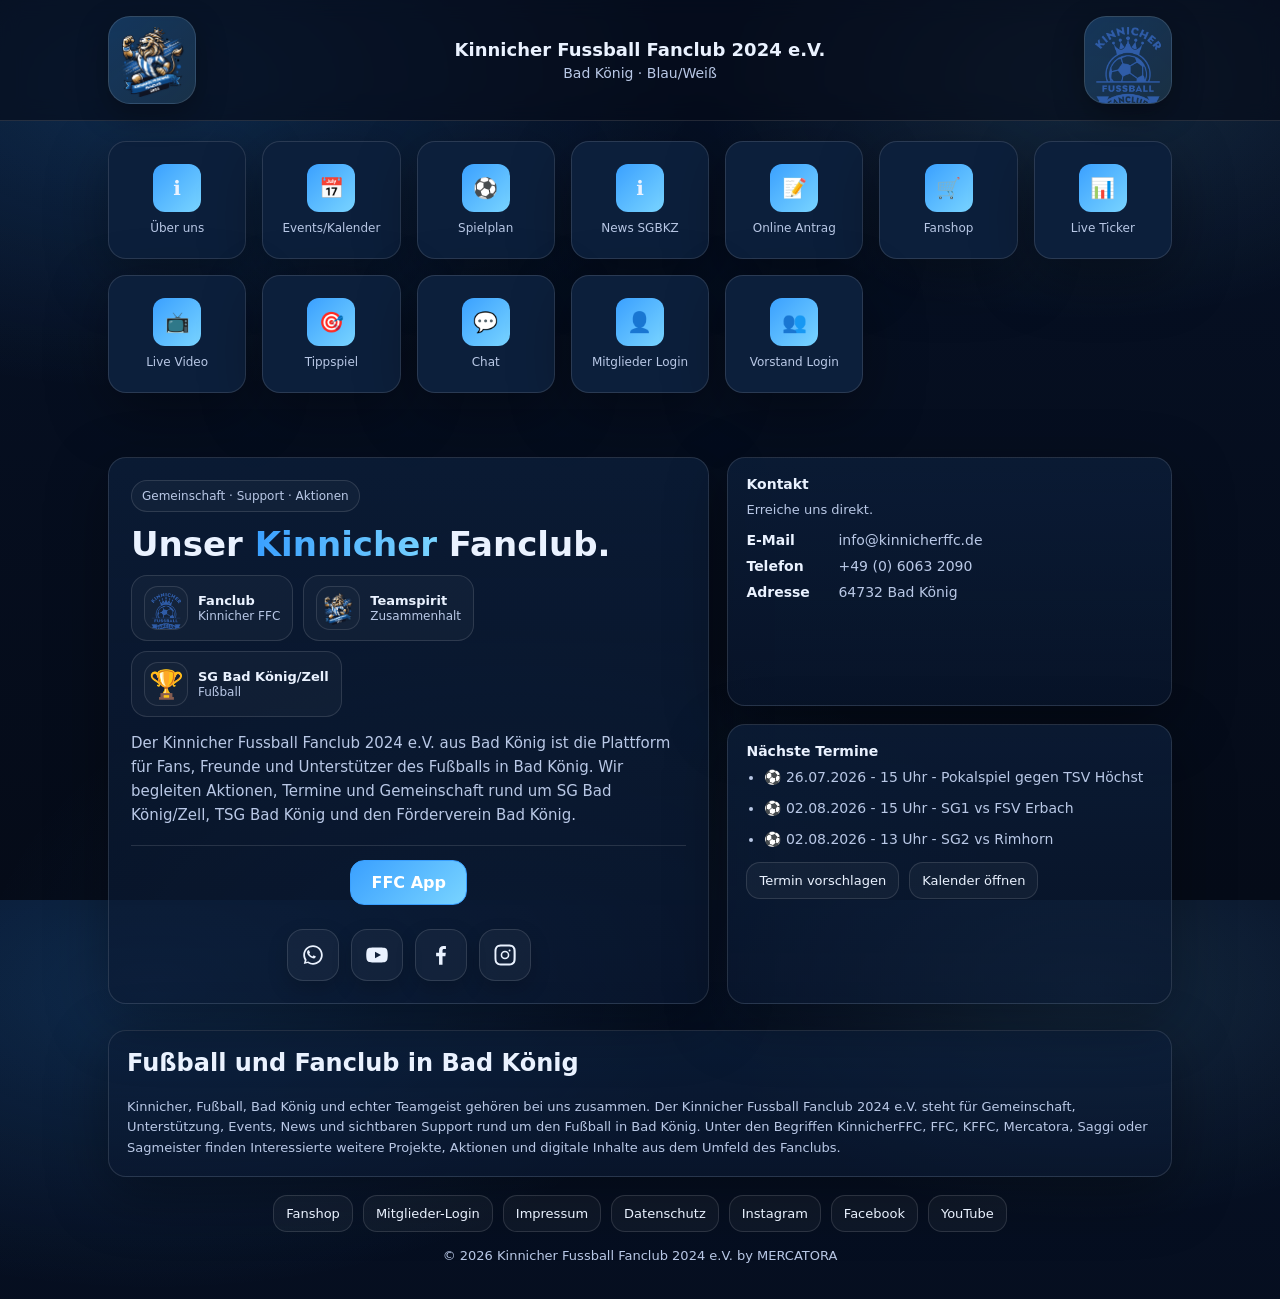
==== index.html @ 23a23aff "Modify match dates and clean up list items Updated match schedule and removed empty list items." ====
<!doctype html>
<html lang="de" id="top">
<head>
  <meta charset="utf-8" />
  <meta name="viewport" content="width=device-width, initial-scale=1" />

  <title>Kinnicher Fussball Fanclub 2024 e.V. | Fussball in Bad König</title>
  <meta name="description" content="Offizielle Website des Kinnicher Fussball Fanclub 2024 e.V. aus Bad König. News, Termine, Fußball, Fanclub, SG Bad König/Zell, TSG Bad König, Förderverein Bad König, Kinnicher FFC, kinnicherffc, FFC, KFFC, Mercatora, Saggi, Sagmeister." />
  <meta name="keywords" content="fussball, fußball, kinnich, bad könig, kinnicher, tsg bad könig, förderverein bad könig, kinnicher fussball fanclub 2024 e.v., kinnicher fussball fanclub, kinnicherffc, ffc, kffc, mercatora, saggi, sagmeister, sg bad könig zell, fanclub bad könig, fußball bad könig, sport bad könig, verein bad könig" />
  <meta name="author" content="Kinnicher Fussball Fanclub 2024 e.V. / Mercatora" />
  <meta name="robots" content="index, follow, max-image-preview:large, max-snippet:-1, max-video-preview:-1" />
  <meta name="googlebot" content="index, follow" />
  <meta name="language" content="de" />
  <meta name="revisit-after" content="7 days" />
  <meta name="theme-color" content="#071428" />
  <meta name="format-detection" content="telephone=yes" />

  <link rel="canonical" href="https://www.kinnicherffc.de/" />
  <link rel="alternate" hreflang="de-DE" href="https://www.kinnicherffc.de/" />

  <meta property="og:locale" content="de_DE" />
  <meta property="og:type" content="website" />
  <meta property="og:site_name" content="Kinnicher Fussball Fanclub 2024 e.V." />
  <meta property="og:title" content="Kinnicher Fussball Fanclub 2024 e.V. | Fussball in Bad König" />
  <meta property="og:description" content="Fanclub, Fußball, Termine, News und Gemeinschaft in Bad König. Offizielle Website des Kinnicher Fussball Fanclub 2024 e.V." />
  <meta property="og:url" content="https://www.kinnicherffc.de/" />
  <meta property="og:image" content="https://www.kinnicherffc.de/assets/logo-kffc.png" />
  <meta property="og:image:alt" content="Logo des Kinnicher Fussball Fanclub 2024 e.V." />

  <meta name="twitter:card" content="summary_large_image" />
  <meta name="twitter:title" content="Kinnicher Fussball Fanclub 2024 e.V. | Fussball in Bad König" />
  <meta name="twitter:description" content="Offizielle Website des Kinnicher Fussball Fanclub 2024 e.V. aus Bad König mit News, Terminen, Fußball und Fanclub-Aktionen." />
  <meta name="twitter:image" content="https://www.kinnicherffc.de/assets/logo-kffc.png" />

  <meta name="geo.region" content="DE-HE" />
  <meta name="geo.placename" content="Bad König" />
  <meta name="geo.position" content="49.743;9.010" />
  <meta name="ICBM" content="49.743, 9.010" />

  <link rel="icon" type="image/png" href="assets/favicon.png">
  <link rel="apple-touch-icon" href="assets/favicon.png">
  <link rel="manifest" href="manifest.json">

  <script type="application/ld+json">
  {
    "@context": "https://schema.org",
    "@type": "SportsOrganization",
    "name": "Kinnicher Fussball Fanclub 2024 e.V.",
    "alternateName": [
      "Kinnicher Fussball Fanclub",
      "Kinnicher FFC",
      "kinnicherffc",
      "FFC",
      "KFFC"
    ],
    "url": "https://www.kinnicherffc.de/",
    "logo": "https://www.kinnicherffc.de/assets/logo-kffc.png",
    "image": "https://www.kinnicherffc.de/assets/logo-kffc.png",
    "description": "Offizieller Fanclub aus Bad König mit Fokus auf Fußball, Gemeinschaft, Aktionen und Unterstützung der Sparte Fußball in Bad König.",
    "address": {
      "@type": "PostalAddress",
      "addressLocality": "Bad König",
      "postalCode": "64732",
      "addressRegion": "Hessen",
      "addressCountry": "DE"
    },
    "areaServed": {
      "@type": "Place",
      "name": "Bad König"
    },
    "email": "info@kinnicherffc.de",
    "telephone": "+49 6063 2090",
    "sameAs": [
      "https://www.instagram.com/kinnicher_ffc/",
      "https://facebook.com/kinnicherffc",
      "https://www.youtube.com/@KinnicherFFC",
      "https://whatsapp.com/channel/0029VaMg8M11t90lH7MP9n20"
    ],
    "keywords": [
      "fussball",
      "fußball",
      "kinnich",
      "bad könig",
      "kinnicher",
      "tsg bad könig",
      "förderverein bad könig",
      "kinnicher fussball fanclub 2024 e.v.",
      "kinnicher fussball fanclub",
      "kinnicherffc",
      "ffc",
      "kffc",
      "mercatora",
      "saggi",
      "sagmeister"
    ]
  }
  </script>

  <style>
    :root{
      --bg:#071428;
      --card:#0c1f3b;
      --card2:#0a1830;
      --text:#eaf2ff;
      --muted:#b9c8e6;
      --line:rgba(255,255,255,.12);
      --accent:#3aa0ff;
      --accent2:#79d4ff;
      --shadow:0 18px 60px rgba(0,0,0,.35);
      --radius:18px;
      --max:1100px;
      --headerH:120px;
    }

    *{box-sizing:border-box}
    html,body{height:100%}
    html{scroll-behavior:smooth}
    body{
      margin:0;
      font-family:ui-sans-serif, system-ui, -apple-system, Segoe UI, Roboto, Arial, "Helvetica Neue", Helvetica, sans-serif;
      color:var(--text);
      background:
        radial-gradient(900px 500px at 12% 10%, rgba(58,160,255,.18), transparent 60%),
        radial-gradient(700px 420px at 85% 10%, rgba(121,212,255,.12), transparent 55%),
        radial-gradient(900px 600px at 40% 110%, rgba(58,160,255,.10), transparent 60%),
        linear-gradient(180deg, #061126 0%, #050b18 100%);
    }

    a{color:inherit}
    .wrap{max-width:var(--max); margin:0 auto; padding:0 18px}
    section{scroll-margin-top:calc(var(--headerH) + 16px); padding:20px 0}

    .header{
      position:sticky;
      top:0;
      z-index:50;
      backdrop-filter:blur(10px);
      background:rgba(5,11,24,.62);
      border-bottom:1px solid var(--line);
    }

    .bar{
      display:flex;
      align-items:center;
      justify-content:space-between;
      gap:14px;
      padding:12px 0;
      min-height:var(--headerH);
    }

    .headerLeft,
    .headerRight{
      display:flex;
      align-items:center;
      gap:10px;
      min-width:98px;
    }

    .headerRight{justify-content:flex-end}
    .headerCenter{text-align:center; flex:1}

    .logo{
      width:88px;
      height:88px;
      border-radius:22px;
      background:linear-gradient(135deg, rgba(58,160,255,.25), rgba(121,212,255,.15));
      border:1px solid var(--line);
      display:grid;
      place-items:center;
      box-shadow:0 10px 30px rgba(0,0,0,.35);
      flex:0 0 auto;
      overflow:hidden;
    }

    .logo img{
      width:100%;
      height:100%;
      object-fit:contain;
      display:block;
      padding:10px;
    }

    .logo.fallback{font-size:18px}

    .headerCenter h1{
      font-size:18px;
      margin:0;
      line-height:1.2;
    }

    .headerCenter span{
      display:block;
      font-size:14px;
      color:var(--muted);
      margin-top:4px;
    }

    .burger{
      display:none;
      width:42px;
      height:42px;
      border-radius:14px;
      border:1px solid var(--line);
      background:rgba(255,255,255,.04);
      color:var(--text);
      cursor:pointer;
      align-items:center;
      justify-content:center;
      font-size:18px;
      flex:0 0 auto;
    }

    .burger:hover{background:rgba(255,255,255,.07)}
    .burger:active{transform:translateY(1px)}

    .mobilemenu{
      display:none;
      border-top:1px solid var(--line);
      padding:10px 0 14px;
    }

    .mobilemenu a{
      display:block;
      padding:10px 10px;
      border-radius:12px;
      text-decoration:none;
      color:var(--muted);
    }

    .mobilemenu a:hover{
      background:rgba(255,255,255,.05);
      color:var(--text);
    }

    .hero{padding:44px 0 26px}

    .heroGrid{
      display:grid;
      grid-template-columns:1.15fr .85fr;
      gap:18px;
      align-items:stretch;
    }

    .card{
      border:1px solid var(--line);
      background:linear-gradient(180deg, rgba(12,31,59,.75), rgba(10,24,48,.65));
      border-radius:var(--radius);
      box-shadow:var(--shadow);
      overflow:hidden;
    }

    .heroMain{padding:22px}

    .kicker{
      display:inline-flex;
      gap:8px;
      align-items:center;
      font-size:12px;
      color:var(--muted);
      border:1px solid var(--line);
      background:rgba(255,255,255,.03);
      padding:8px 10px;
      border-radius:999px;
      margin-bottom:14px;
    }

    .heroTitle{
      margin:0;
      font-size:34px;
      line-height:1.1;
    }

    .heroTitle strong{
      background:linear-gradient(90deg, var(--accent), var(--accent2));
      -webkit-background-clip:text;
      background-clip:text;
      color:transparent;
      font-weight:800;
    }

    .heroText{
      margin:14px 0 18px;
      color:var(--muted);
      font-size:15px;
      line-height:1.6;
    }

    .divider{
      height:1px;
      background:var(--line);
      margin:14px 0;
    }

    .ctaRow{
      display:flex;
      flex-wrap:wrap;
      gap:10px;
      justify-content:center;
    }

    .btn{
      display:inline-flex;
      align-items:center;
      justify-content:center;
      gap:8px;
      padding:10px 12px;
      border-radius:14px;
      border:1px solid var(--line);
      background:rgba(255,255,255,.04);
      color:var(--text);
      text-decoration:none;
      font-size:13px;
      cursor:pointer;
      transition:all .2s ease;
    }

    .btn:hover{background:rgba(255,255,255,.07)}

    .bigBtn{
      font-size:16px;
      padding:12px 20px;
      font-weight:700;
      background:linear-gradient(135deg, var(--accent), var(--accent2));
      color:white;
      border-color:var(--accent);
    }

    .bigBtn:hover{filter:brightness(1.05)}

    .heroLogos{
      display:flex;
      gap:10px;
      align-items:center;
      margin:12px 0 6px;
      flex-wrap:wrap;
    }

    .heroBadge{
      display:flex;
      align-items:center;
      gap:10px;
      padding:10px 12px;
      border-radius:16px;
      border:1px solid var(--line);
      background:rgba(255,255,255,.03);
    }

    .heroBadge .bimg{
      width:44px;
      height:44px;
      border-radius:14px;
      border:1px solid var(--line);
      background:rgba(255,255,255,.02);
      overflow:hidden;
      display:grid;
      place-items:center;
    }

    .heroBadge .bimg img{
      width:100%;
      height:100%;
      object-fit:contain;
      padding:6px;
      display:block;
    }

    .heroBadge .bimg.fallback{font-size:28px}
    .heroBadge .btxt{line-height:1.25}
    .heroBadge .btxt b{display:block; font-size:13px}
    .heroBadge .btxt span{display:block; font-size:12px; color:var(--muted)}

    .socialRow{
      display:flex;
      justify-content:center;
      align-items:center;
      gap:12px;
      flex-wrap:wrap;
      margin:0;
      padding:2px 0 0;
    }

    .socialIcon{
      width:52px;
      height:52px;
      border-radius:16px;
      border:1px solid var(--line);
      background:rgba(255,255,255,.04);
      display:inline-flex;
      align-items:center;
      justify-content:center;
      text-decoration:none;
      color:var(--text);
      transition:all .2s ease;
      box-shadow:0 8px 20px rgba(0,0,0,.18);
      flex:0 0 auto;
    }

    .socialIcon:hover{
      background:rgba(255,255,255,.08);
      transform:translateY(-2px);
      border-color:rgba(121,212,255,.35);
    }

    .socialIcon svg{
      width:24px;
      height:24px;
      display:block;
      fill:currentColor;
    }

    .miniGrid{
      display:grid;
      grid-template-columns:1fr;
      gap:18px;
    }

    .heroSide{padding:18px}
    .heroSide h3{margin:0 0 8px; font-size:14px}
    .heroSide p{margin:0 0 12px; color:var(--muted); font-size:13px; line-height:1.55}

    .kv{
      display:grid;
      gap:10px;
    }

    .kv .row{
      display:grid;
      grid-template-columns:82px 1fr;
      gap:10px;
      align-items:start;
      font-size:14px;
    }

    .kv .row b{color:var(--text)}
    .kv .row span,
    .kv .row a{color:var(--muted); text-decoration:none}
    .kv .row a:hover{color:var(--text)}

    .list{
      margin:0;
      padding-left:18px;
      color:var(--muted);
      display:grid;
      gap:10px;
      font-size:14px;
      line-height:1.5;
    }

    .dashboard{
      display:grid;
      grid-template-columns:repeat(auto-fit, minmax(120px, 1fr));
      gap:16px;
      margin:20px 0;
    }

    .appBtn{
      display:flex;
      flex-direction:column;
      align-items:center;
      gap:8px;
      padding:16px;
      border-radius:var(--radius);
      border:1px solid var(--line);
      background:var(--card);
      text-decoration:none;
      color:var(--text);
      transition:all .2s ease;
      box-shadow:var(--shadow);
      min-height:118px;
      justify-content:center;
    }

    .appBtn:hover{
      transform:translateY(-2px);
      border-color:var(--accent);
    }

    .appBtn .icon{
      width:48px;
      height:48px;
      border-radius:12px;
      background:linear-gradient(135deg, var(--accent), var(--accent2));
      display:grid;
      place-items:center;
      font-size:20px;
    }

    .appBtn .label{
      font-size:12px;
      text-align:center;
      color:var(--muted);
      line-height:1.35;
    }

    footer{
      padding:18px 0 36px;
    }

    .footLinks{
      display:flex;
      flex-wrap:wrap;
      justify-content:center;
      gap:10px;
      margin:0 0 16px;
    }

    .copy{
      color:var(--muted);
      font-size:13px;
    }

    .modal{
      position:fixed;
      top:0;
      left:0;
      width:100%;
      height:100%;
      background:rgba(0,0,0,.7);
      display:flex;
      align-items:center;
      justify-content:center;
      z-index:1000;
      opacity:0;
      visibility:hidden;
      transition:all .3s;
    }

    .modal.show{
      opacity:1;
      visibility:visible;
    }

    .modalContent{
      background:var(--bg);
      border-radius:var(--radius);
      padding:20px;
      max-width:400px;
      width:90%;
      box-shadow:var(--shadow);
      position:relative;
    }

    .modal h3{margin-top:0}

    .modal .close{
      position:absolute;
      top:10px;
      right:10px;
      background:none;
      border:none;
      color:var(--text);
      font-size:20px;
      cursor:pointer;
    }

    .cookieBanner{
      position:fixed;
      bottom:0;
      left:0;
      right:0;
      background:var(--card);
      border-top:1px solid var(--line);
      padding:16px;
      z-index:999;
      display:none;
    }

    .cookieBanner.show{display:block}
    .cookieBanner p{margin:0 0 10px}
    .cookieBanner .btn{margin-right:10px}

    @media (max-width: 860px){
      :root{--headerH:96px}

      .heroGrid{grid-template-columns:1fr}

      .logo{
        width:64px;
        height:64px;
        border-radius:18px;
      }

      .headerCenter h1{font-size:17px}
      .headerCenter span{font-size:12px}

      .burger{display:inline-flex}
    }

    @media (max-width: 620px){
      .wrap{padding:0 14px}
      .bar{gap:10px}
      .headerLeft, .headerRight{min-width:auto}
      .hero{padding:26px 0 20px}
      .heroMain{padding:18px}
      .heroSide{padding:16px}
      .heroTitle{font-size:28px}
      .heroLogos{gap:8px}
      .heroBadge{
        width:100%;
        justify-content:flex-start;
      }
      .dashboard{
        grid-template-columns:repeat(2, minmax(0, 1fr));
        gap:12px;
      }
      .appBtn{
        min-height:104px;
        padding:14px 10px;
      }
      .socialRow{
        gap:10px;
      }
      .socialIcon{
        width:48px;
        height:48px;
        border-radius:14px;
      }
      .socialIcon svg{
        width:22px;
        height:22px;
      }
      .kv .row{
        grid-template-columns:1fr;
        gap:4px;
      }
    }

    @media (max-width: 390px){
      .heroTitle{font-size:24px}
      .socialRow{gap:8px}
      .socialIcon{
        width:44px;
        height:44px;
      }
      .socialIcon svg{
        width:20px;
        height:20px;
      }
      .bigBtn{
        width:100%;
      }
    }
  </style>
</head>

<body>
  <header class="header">
    <div class="wrap">
      <div class="bar">
        <div class="headerLeft">
          <div class="logo" aria-hidden="true">
            <img src="assets/logo-loewe.png" alt="Kinnicher Fussball Fanclub Löwen-Logo" onerror="this.remove(); this.parentElement.classList.add('fallback'); this.parentElement.textContent='🦁';">
          </div>
        </div>

        <div class="headerCenter">
          <h1>Kinnicher Fussball Fanclub 2024 e.V.</h1>
          <span>Bad König · Blau/Weiß</span>
        </div>

        <div class="headerRight">
          <div class="logo" aria-hidden="true">
            <img src="assets/logo-kffc.png" alt="Kinnicher Fussball Fanclub 2024 e.V. Logo" onerror="this.remove(); this.parentElement.classList.add('fallback'); this.parentElement.textContent='⚽';">
          </div>

          <button class="burger" id="burger" type="button" aria-label="Menü öffnen" aria-controls="mobilemenu" aria-expanded="false">☰</button>
        </div>
      </div>

      <div class="mobilemenu" id="mobilemenu">
        <a href="ueberuns.html">Über uns</a>
        <a href="events.html">Events</a>
        <a href="fupa.html">Spiele + Tabelle</a>
        <a href="news.html">News</a>
        <a href="membership.html">Mitglied werden</a>
        <a href="chat.html">Chat</a>
        <a href="livevideo.html">Live Video</a>
        <a href="liveticker.html">Live Ticker</a>
        <a href="https://app.vereinsplaner.at/t/aktuelles" target="_blank" rel="noopener">Mitglieder-Login</a>
        <a href="legal.html">Impressum</a>
      </div>
    </div>
  </header>

  <main>
    <div class="wrap">
      <div class="dashboard">
        <a class="appBtn" href="ueberuns.html">
          <div class="icon">ℹ️</div>
          <div class="label">Über uns</div>
        </a>

        <a class="appBtn" href="events.html">
          <div class="icon">📅</div>
          <div class="label">Events/Kalender</div>
        </a>

        <a class="appBtn" href="fupa.html">
          <div class="icon">⚽</div>
          <div class="label">Spielplan</div>
        </a>

        <a class="appBtn" href="news.html">
          <div class="icon">ℹ️</div>
          <div class="label">News SGBKZ</div>
        </a>

        <a class="appBtn" href="membership.html">
          <div class="icon">📝</div>
          <div class="label">Online Antrag</div>
        </a>

        <a class="appBtn" href="https://shop.teamshirts.de/kickerinkoenigshop/collection/7206" target="_blank" rel="noopener">
          <div class="icon">🛒</div>
          <div class="label">Fanshop</div>
        </a>

        <a class="appBtn" href="liveticker.html">
          <div class="icon">📊</div>
          <div class="label">Live Ticker</div>
        </a>

        <a class="appBtn" href="livevideo.html">
          <div class="icon">📺</div>
          <div class="label">Live Video</div>
        </a>

        <a class="appBtn" href="https://www.kicktipp.de/kinnicher-fussball-fanclub/" target="_blank" rel="noopener">
          <div class="icon">🎯</div>
          <div class="label">Tippspiel</div>
        </a>

        <a class="appBtn" href="chat.html">
          <div class="icon">💬</div>
          <div class="label">Chat</div>
        </a>

        <a class="appBtn" href="https://app.vereinsplaner.at/t/aktuelles" target="_blank" rel="noopener">
          <div class="icon">👤</div>
          <div class="label">Mitglieder Login</div>
        </a>

        <a class="appBtn" href="https://app.vereinsplaner.at/t/aktuelles" target="_blank" rel="noopener">
          <div class="icon">👥</div>
          <div class="label">Vorstand Login</div>
        </a>
      </div>

      <div class="hero">
        <div class="heroGrid">
          <div class="card heroMain">
            <div class="kicker">Gemeinschaft · Support · Aktionen</div>
            <h2 class="heroTitle">Unser <strong>Kinnicher</strong> Fanclub.</h2>

            <div class="heroLogos" aria-label="Logos">
              <div class="heroBadge">
                <div class="bimg" aria-hidden="true">
                  <img src="assets/logo-kffc.png" alt="Kinnicher FFC Logo" onerror="this.remove(); this.parentElement.classList.add('fallback'); this.parentElement.textContent='⚽';">
                </div>
                <div class="btxt">
                  <b>Fanclub</b>
                  <span>Kinnicher FFC</span>
                </div>
              </div>

              <div class="heroBadge">
                <div class="bimg" aria-hidden="true">
                  <img src="assets/logo-loewe.png" alt="Kinnicher Löwen-Logo" onerror="this.remove(); this.parentElement.classList.add('fallback'); this.parentElement.textContent='🦁';">
                </div>
                <div class="btxt">
                  <b>Teamspirit</b>
                  <span>Zusammenhalt</span>
                </div>
              </div>

              <div class="heroBadge">
                <div class="bimg fallback" aria-hidden="true">🏆</div>
                <div class="btxt">
                  <b>SG Bad König/Zell</b>
                  <span>Fußball</span>
                </div>
              </div>
            </div>

            <p class="heroText">
              Der Kinnicher Fussball Fanclub 2024 e.V. aus Bad König ist die Plattform für Fans, Freunde und Unterstützer des Fußballs in Bad König.
              Wir begleiten Aktionen, Termine und Gemeinschaft rund um SG Bad König/Zell, TSG Bad König und den Förderverein Bad König.
            </p>

            <div class="divider"></div>

            <div class="ctaRow">
              <a class="btn bigBtn" id="installBtn" href="#">FFC App</a>
            </div>

            <div style="height:22px"></div>

            <div class="socialRow" aria-label="Social Media">
              <a class="socialIcon whatsapp" href="https://whatsapp.com/channel/0029VaMg8M11t90lH7MP9n20" target="_blank" rel="noopener" title="WhatsApp" aria-label="WhatsApp">
                <svg viewBox="0 0 32 32" aria-hidden="true">
                  <path d="M19.11 17.44c-.29-.15-1.69-.83-1.95-.93-.26-.1-.45-.15-.64.15-.19.29-.74.93-.9 1.12-.17.19-.33.22-.62.07-.29-.15-1.21-.45-2.31-1.43-.85-.76-1.43-1.69-1.6-1.98-.17-.29-.02-.45.13-.6.13-.13.29-.33.43-.5.14-.17.19-.29.29-.48.1-.19.05-.36-.02-.5-.07-.15-.64-1.55-.88-2.12-.23-.55-.46-.48-.64-.49h-.55c-.19 0-.5.07-.76.36-.26.29-1 1-.98 2.43.02 1.43 1.02 2.81 1.17 3 .14.19 2 3.05 4.84 4.27.68.29 1.21.46 1.62.59.68.22 1.29.19 1.78.12.54-.08 1.69-.69 1.93-1.36.24-.67.24-1.24.17-1.36-.07-.12-.26-.19-.55-.33z"/>
                  <path d="M16 3C8.82 3 3 8.82 3 16c0 2.54.73 4.91 1.99 6.92L3.68 28l5.27-1.28A12.94 12.94 0 0 0 16 29c7.18 0 13-5.82 13-13S23.18 3 16 3zm0 23.64c-2.12 0-4.09-.62-5.76-1.68l-.41-.26-3.13.76.83-3.05-.27-.43A10.6 10.6 0 0 1 5.37 16C5.37 10.1 10.1 5.37 16 5.37c5.9 0 10.63 4.73 10.63 10.63 0 5.9-4.73 10.64-10.63 10.64z"/>
                </svg>
              </a>

              <a class="socialIcon youtube" href="https://www.youtube.com/@KinnicherFFC" target="_blank" rel="noopener" title="YouTube" aria-label="YouTube">
                <svg viewBox="0 0 32 32" aria-hidden="true">
                  <path d="M29.67 9.59a3.98 3.98 0 0 0-2.8-2.82C24.39 6.1 16 6.1 16 6.1s-8.39 0-10.87.67a3.98 3.98 0 0 0-2.8 2.82C1.67 12.08 1.67 16 1.67 16s0 3.92.66 6.41a3.98 3.98 0 0 0 2.8 2.82c2.48.67 10.87.67 10.87.67s8.39 0 10.87-.67a3.98 3.98 0 0 0 2.8-2.82c.66-2.49.66-6.41.66-6.41s0-3.92-.66-6.41zM13.33 20.46v-8.92L21.33 16l-8 4.46z"/>
                </svg>
              </a>

              <a class="socialIcon facebook" href="https://facebook.com/kinnicherffc" target="_blank" rel="noopener" title="Facebook" aria-label="Facebook">
                <svg viewBox="0 0 32 32" aria-hidden="true">
                  <path d="M18.02 29v-11.4h3.82l.57-4.44h-4.39v-2.84c0-1.29.36-2.16 2.21-2.16h2.36V4.18c-.41-.06-1.82-.18-3.46-.18-3.42 0-5.76 2.08-5.76 5.91v3.25H9.5v4.44h3.87V29h4.65z"/>
                </svg>
              </a>

              <a class="socialIcon instagram" href="https://www.instagram.com/kinnicher_ffc/" target="_blank" rel="noopener" title="Instagram" aria-label="Instagram">
                <svg viewBox="0 0 32 32" aria-hidden="true">
                  <path d="M16 10.2A5.8 5.8 0 1 0 21.8 16 5.81 5.81 0 0 0 16 10.2zm0 9.5A3.7 3.7 0 1 1 19.7 16 3.7 3.7 0 0 1 16 19.7z"/>
                  <circle cx="22.1" cy="9.9" r="1.35"/>
                  <path d="M16 4.5c3.75 0 4.2.01 5.68.08 1.36.06 2.1.29 2.59.48.65.25 1.12.55 1.6 1.03.48.48.78.95 1.03 1.6.19.49.42 1.23.48 2.59.07 1.48.08 1.93.08 5.68s-.01 4.2-.08 5.68c-.06 1.36-.29 2.1-.48 2.59-.25.65-.55 1.12-1.03 1.6-.48.48-.95.78-1.6 1.03-.49.19-1.23.42-2.59.48-1.48.07-1.93.08-5.68.08s-4.2-.01-5.68-.08c-1.36-.06-2.1-.29-2.59-.48a4.33 4.33 0 0 1-1.6-1.03 4.33 4.33 0 0 1-1.03-1.6c-.19-.49-.42-1.23-.48-2.59-.07-1.48-.08-1.93-.08-5.68s.01-4.2.08-5.68c.06-1.36.29-2.1.48-2.59.25-.65.55-1.12 1.03-1.6.48-.48.95-.78 1.6-1.03.49-.19 1.23-.42 2.59-.48 1.48-.07 1.93-.08 5.68-.08m0-2.5c-3.81 0-4.29.02-5.8.09-1.5.07-2.52.31-3.42.66-.94.37-1.73.85-2.52 1.64-.79.79-1.27 1.58-1.64 2.52-.35.9-.59 1.92-.66 3.42C2.02 11.71 2 12.19 2 16s.02 4.29.09 5.8c.07 1.5.31 2.52.66 3.42.37.94.85 1.73 1.64 2.52.79.79 1.58 1.27 2.52 1.64.9.35 1.92.59 3.42.66 1.51.07 1.99.09 5.8.09s4.29-.02 5.8-.09c1.5-.07 2.52-.31 3.42-.66.94-.37 1.73-.85 2.52-1.64.79-.79 1.27-1.58 1.64-2.52.35-.9.59-1.92.66-3.42.07-1.51.09-1.99.09-5.8s-.02-4.29-.09-5.8c-.07-1.5-.31-2.52-.66-3.42a6.85 6.85 0 0 0-1.64-2.52 6.85 6.85 0 0 0-2.52-1.64c-.9-.35-1.92-.59-3.42-.66C20.29 2.02 19.81 2 16 2z"/>
                </svg>
              </a>
            </div>
          </div>

          <div class="miniGrid">
            <div class="card heroSide">
              <h3>Kontakt</h3>
              <p>Erreiche uns direkt.</p>
              <div class="kv">
                <div class="row"><b>E-Mail</b><span><a href="mailto:info@kinnicherffc.de">info@kinnicherffc.de</a></span></div>
                <div class="row"><b>Telefon</b><span><a href="tel:+4960632090">+49 (0) 6063 2090</a></span></div>
                <div class="row"><b>Adresse</b><span>64732 Bad König</span></div>
              </div>
            </div>

            <div class="card heroSide">
              <h3>Nächste Termine</h3>
              <ul class="list">
                
                
                
                <li>⚽ 26.07.2026 - 15 Uhr - Pokalspiel gegen TSV Höchst</li>
                <li>⚽ 02.08.2026 - 15 Uhr - SG1 vs FSV Erbach</li>
                <li>⚽ 02.08.2026 - 13 Uhr - SG2 vs Rimhorn</li>
                
              </ul>

              <div style="margin-top:12px; display:flex; gap:10px; flex-wrap:wrap">
                <a class="btn" href="mailto:info@kinnicherffc.de?subject=Termin%20vorschlagen">Termin vorschlagen</a>
                <a class="btn" href="https://calendar.google.com/calendar/u/1/r?pli=1" target="_blank" rel="noopener">Kalender öffnen</a>
              </div>
            </div>
          </div>
        </div>
      </div>
    </div>

    <section class="wrap" aria-label="SEO Informationen" style="padding-top:0;">
      <div class="card heroSide">
        <h2 style="margin-top:0;">Fußball und Fanclub in Bad König</h2>
        <p class="heroText" style="margin-bottom:0;">
          Kinnicher, Fußball, Bad König und echter Teamgeist gehören bei uns zusammen. Der Kinnicher Fussball Fanclub 2024 e.V.
          steht für Gemeinschaft, Unterstützung, Events, News und sichtbaren Support rund um den Fußball in Bad König.
          Unter den Begriffen KinnicherFFC, FFC, KFFC, Mercatora, Saggi oder Sagmeister finden Interessierte weitere Projekte,
          Aktionen und digitale Inhalte aus dem Umfeld des Fanclubs.
        </p>
      </div>
    </section>
  </main>

  <footer>
    <div class="wrap">
      <div style="text-align:center">
        <div class="footLinks">
          <a class="btn" href="https://shop.teamshirts.de/kickerinkoenigshop/collection/7206" target="_blank" rel="noopener">Fanshop</a>
          <a class="btn" href="https://app.vereinsplaner.at/t/aktuelles" target="_blank" rel="noopener">Mitglieder-Login</a>
          <a class="btn" href="legal.html">Impressum</a>
          <a class="btn" href="legal.html#datenschutz">Datenschutz</a>
          <a class="btn" href="https://www.instagram.com/kinnicher_ffc/" target="_blank" rel="noopener">Instagram</a>
          <a class="btn" href="https://facebook.com/kinnicherffc" target="_blank" rel="noopener">Facebook</a>
          <a class="btn" href="https://www.youtube.com/@KinnicherFFC" target="_blank" rel="noopener">YouTube</a>
        </div>
        <div class="copy">© <span id="year"></span> Kinnicher Fussball Fanclub 2024 e.V. by MERCATORA</div>
      </div>
    </div>
  </footer>

  <script src="https://widget-api.fupa.net/vendor/widget.js?v1"></script>

  <script>
    const burger = document.getElementById('burger');
    const mobilemenu = document.getElementById('mobilemenu');

    function closeMobileMenu(){
      if(!mobilemenu) return;
      mobilemenu.style.display = 'none';
      burger?.setAttribute('aria-expanded', 'false');
    }

    function toggleMobileMenu(){
      if(!mobilemenu) return;
      const open = mobilemenu.style.display === 'block';
      mobilemenu.style.display = open ? 'none' : 'block';
      burger?.setAttribute('aria-expanded', String(!open));
    }

    burger?.addEventListener('click', toggleMobileMenu);

    mobilemenu?.querySelectorAll('a').forEach(a => {
      a.addEventListener('click', closeMobileMenu);
    });

    document.addEventListener('click', (e) => {
      if(!mobilemenu || !burger) return;
      const isOpen = mobilemenu.style.display === 'block';
      if(!isOpen) return;
      const t = e.target;
      if(mobilemenu.contains(t) || burger.contains(t)) return;
      closeMobileMenu();
    });

    window.addEventListener('resize', () => {
      if(window.innerWidth > 860){
        closeMobileMenu();
      }
    });

    document.getElementById('year').textContent = new Date().getFullYear();

    if ('serviceWorker' in navigator) {
      window.addEventListener('load', async () => {
        const registrations = await navigator.serviceWorker.getRegistrations();
        for (const registration of registrations) {
          await registration.unregister();
        }
      });
    }

    const installBtn = document.getElementById('installBtn');
    let deferredPrompt;

    window.addEventListener('beforeinstallprompt', (e) => {
      e.preventDefault();
      deferredPrompt = e;
      if (!installBtn) return;

      installBtn.textContent = 'FFC App installieren';
      installBtn.addEventListener('click', () => {
        if (!deferredPrompt) return;
        deferredPrompt.prompt();
        deferredPrompt.userChoice.then((choiceResult) => {
          deferredPrompt = null;
          if (choiceResult.outcome === 'accepted') {
            console.log('User accepted the install prompt');
          } else {
            console.log('User dismissed the install prompt');
          }
        });
      }, { once: true });
    });

    if (
      installBtn &&
      (!('onbeforeinstallprompt' in window) || /Android|iPhone|iPad|iPod|BlackBerry|IEMobile|Opera Mini/i.test(navigator.userAgent))
    ) {
      installBtn.textContent = 'FFC App hinzufügen';
      installBtn.addEventListener('click', (e) => {
        e.preventDefault();
        const isIOS = /iPad|iPhone|iPod/.test(navigator.userAgent);
        const isAndroid = /Android/.test(navigator.userAgent);
        let message = 'Um die App hinzuzufügen: ';
        if (isIOS) {
          message += 'Tippe auf Teilen > Zum Home-Bildschirm.';
        } else if (isAndroid) {
          message += 'Öffne das Browser-Menü und wähle "App installieren" oder "Zum Startbildschirm hinzufügen".';
        } else {
          message += 'Suche im Browser-Menü nach "App hinzufügen".';
        }
        alert(message);
      });
    }
  </script>
</body>
</html>
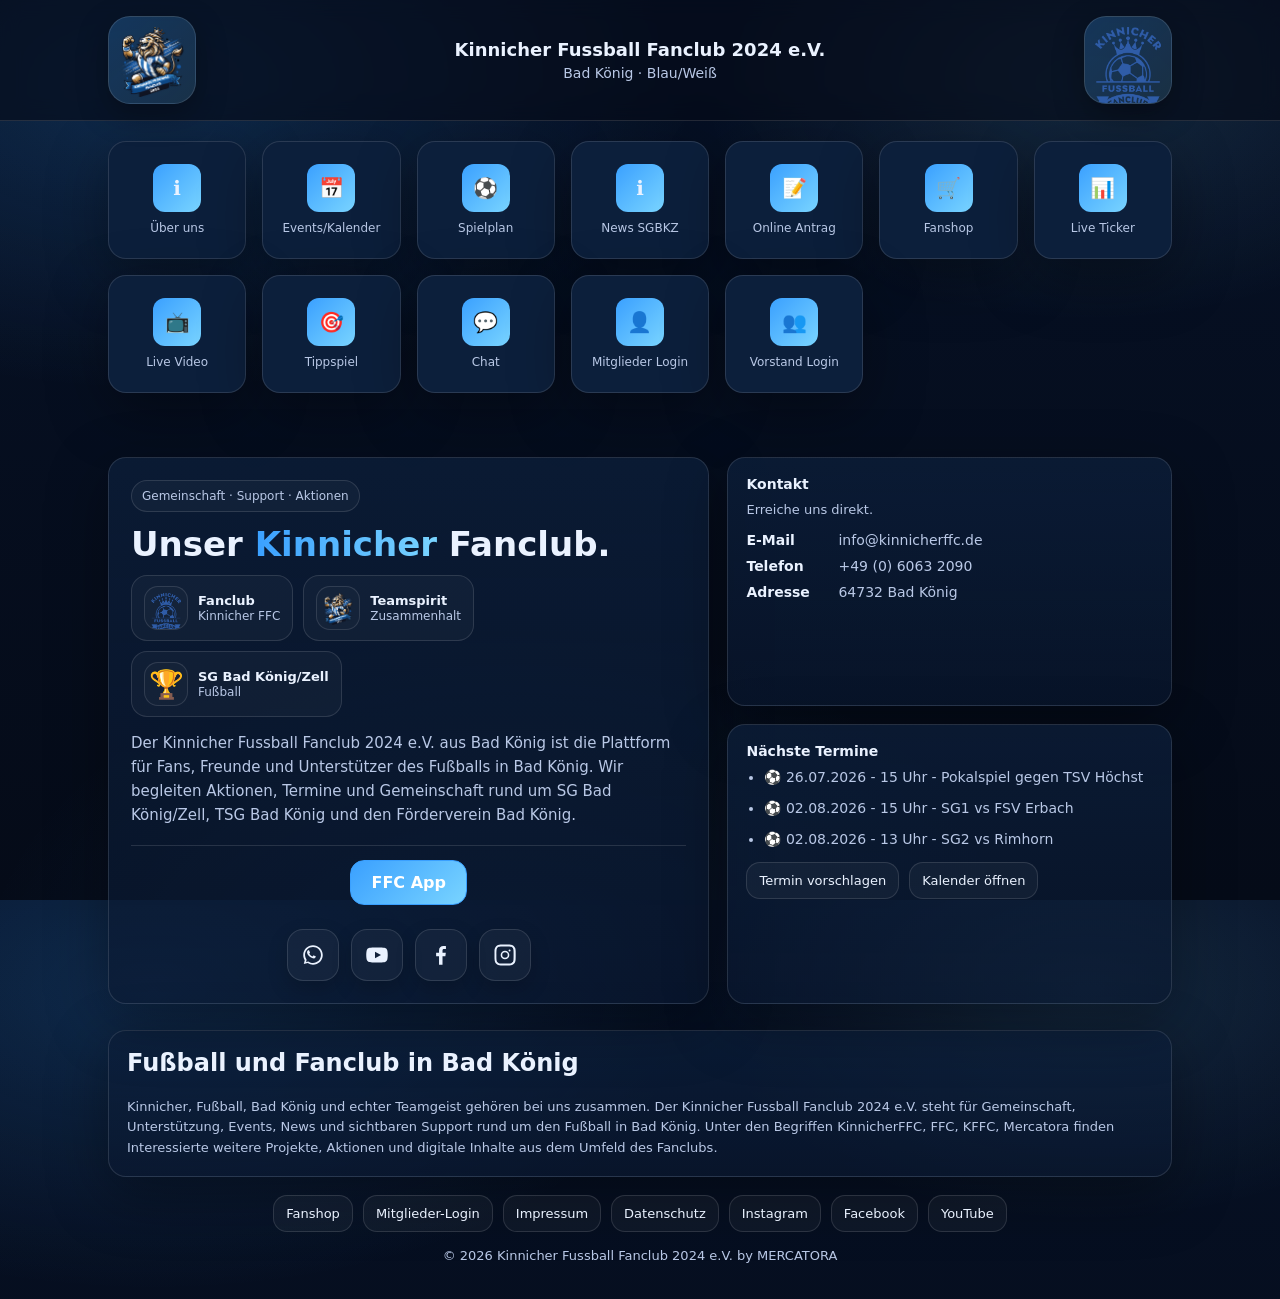
==== commit 992d5550: "Update project terms in index.html Removed 'Saggi oder Sagmeister' from project terms." ====
--- a/index.html
+++ b/index.html
@@ -864,7 +864,7 @@
         <p class="heroText" style="margin-bottom:0;">
           Kinnicher, Fußball, Bad König und echter Teamgeist gehören bei uns zusammen. Der Kinnicher Fussball Fanclub 2024 e.V.
           steht für Gemeinschaft, Unterstützung, Events, News und sichtbaren Support rund um den Fußball in Bad König.
-          Unter den Begriffen KinnicherFFC, FFC, KFFC, Mercatora, Saggi oder Sagmeister finden Interessierte weitere Projekte,
+          Unter den Begriffen KinnicherFFC, FFC, KFFC, Mercatora finden Interessierte weitere Projekte,
           Aktionen und digitale Inhalte aus dem Umfeld des Fanclubs.
         </p>
       </div>
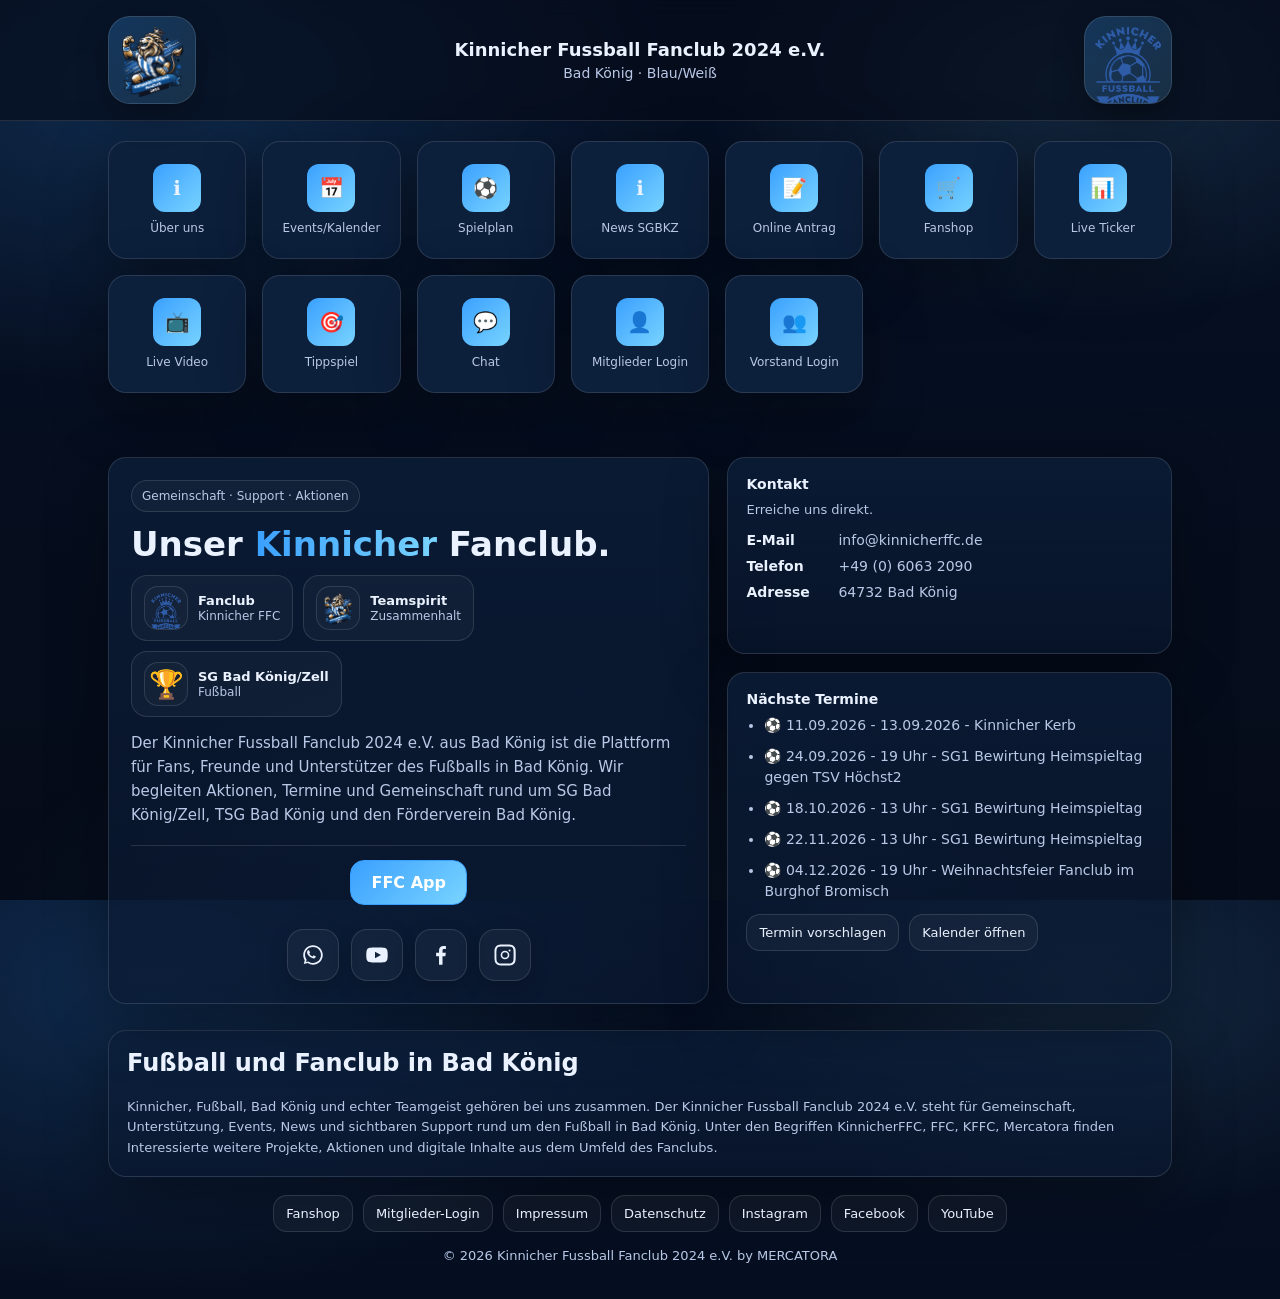
==== commit 26f934d4: "Update upcoming events in index.html" ====
--- a/index.html
+++ b/index.html
@@ -841,11 +841,11 @@
               <ul class="list">
                 
                 
-                
-                <li>⚽ 26.07.2026 - 15 Uhr - Pokalspiel gegen TSV Höchst</li>
-                <li>⚽ 02.08.2026 - 15 Uhr - SG1 vs FSV Erbach</li>
-                <li>⚽ 02.08.2026 - 13 Uhr - SG2 vs Rimhorn</li>
-                
+                <li>⚽ 11.09.2026 - 13.09.2026 - Kinnicher Kerb</li>
+                <li>⚽ 24.09.2026 - 19 Uhr - SG1 Bewirtung Heimspieltag gegen TSV Höchst2</li>
+                <li>⚽ 18.10.2026 - 13 Uhr - SG1 Bewirtung Heimspieltag</li>
+                <li>⚽ 22.11.2026 - 13 Uhr - SG1 Bewirtung Heimspieltag</li>
+                <li>⚽ 04.12.2026 - 19 Uhr - Weihnachtsfeier Fanclub im Burghof Bromisch</li>
               </ul>
 
               <div style="margin-top:12px; display:flex; gap:10px; flex-wrap:wrap">
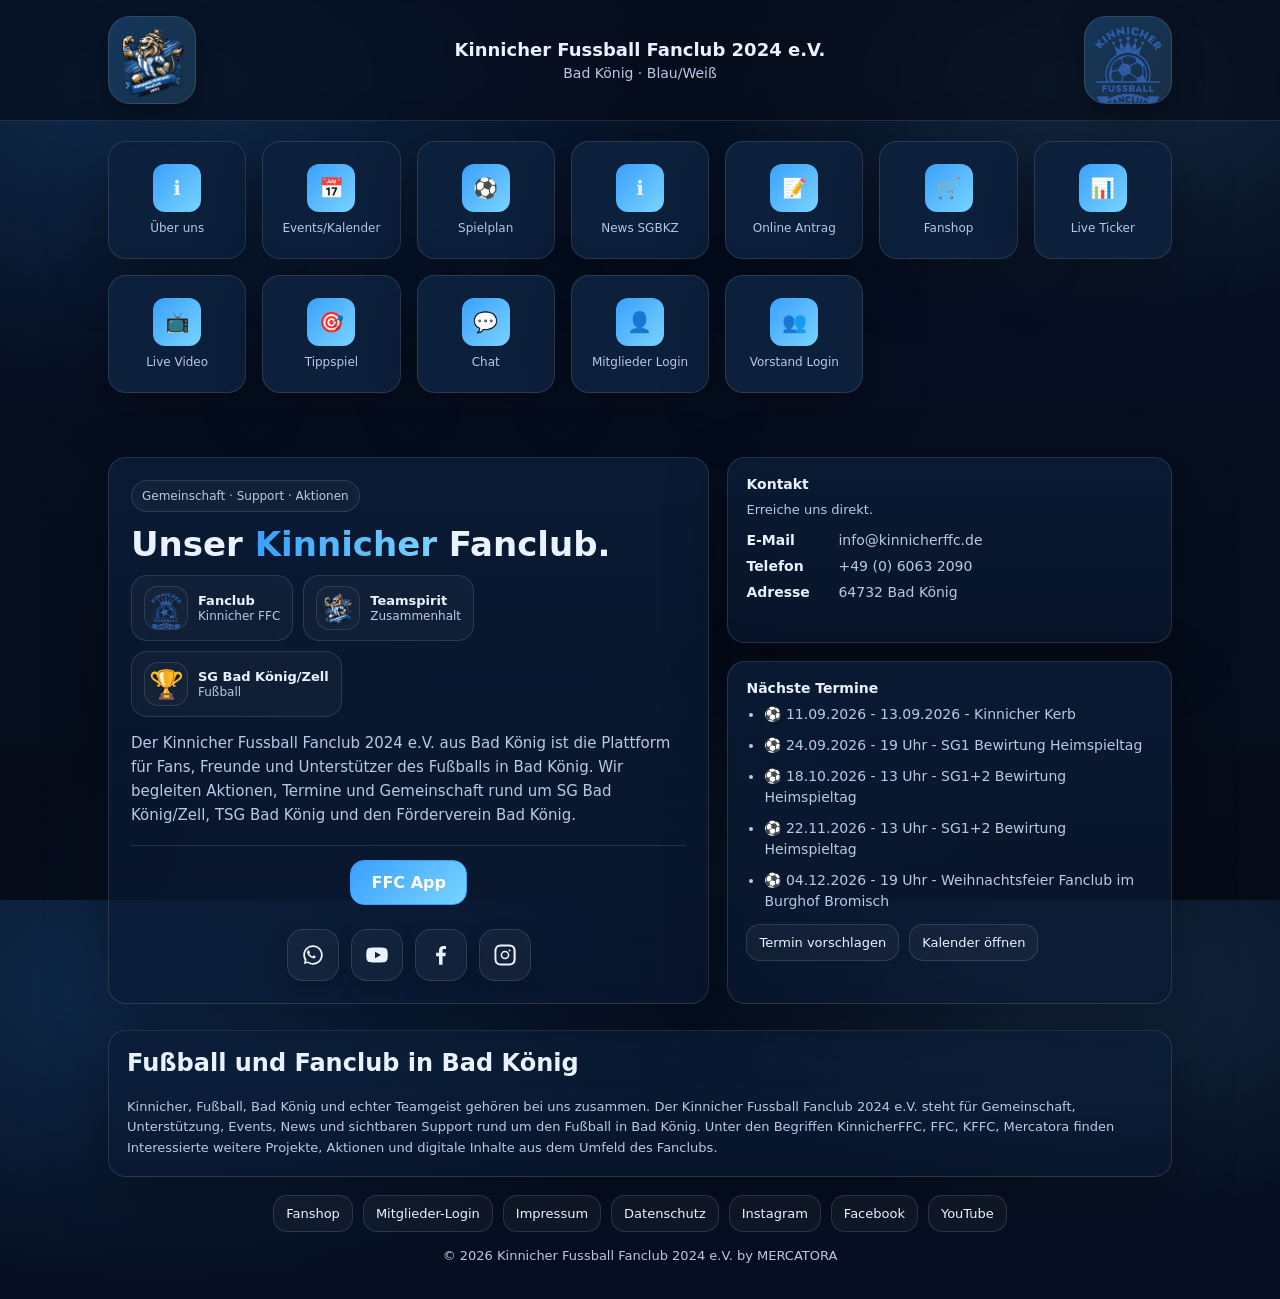
==== commit 89a96352: "Update event list in index.html" ====
--- a/index.html
+++ b/index.html
@@ -842,9 +842,9 @@
                 
                 
                 <li>⚽ 11.09.2026 - 13.09.2026 - Kinnicher Kerb</li>
-                <li>⚽ 24.09.2026 - 19 Uhr - SG1 Bewirtung Heimspieltag gegen TSV Höchst2</li>
-                <li>⚽ 18.10.2026 - 13 Uhr - SG1 Bewirtung Heimspieltag</li>
-                <li>⚽ 22.11.2026 - 13 Uhr - SG1 Bewirtung Heimspieltag</li>
+                <li>⚽ 24.09.2026 - 19 Uhr - SG1 Bewirtung Heimspieltag</li>
+                <li>⚽ 18.10.2026 - 13 Uhr - SG1+2 Bewirtung Heimspieltag</li>
+                <li>⚽ 22.11.2026 - 13 Uhr - SG1+2 Bewirtung Heimspieltag</li>
                 <li>⚽ 04.12.2026 - 19 Uhr - Weihnachtsfeier Fanclub im Burghof Bromisch</li>
               </ul>
 
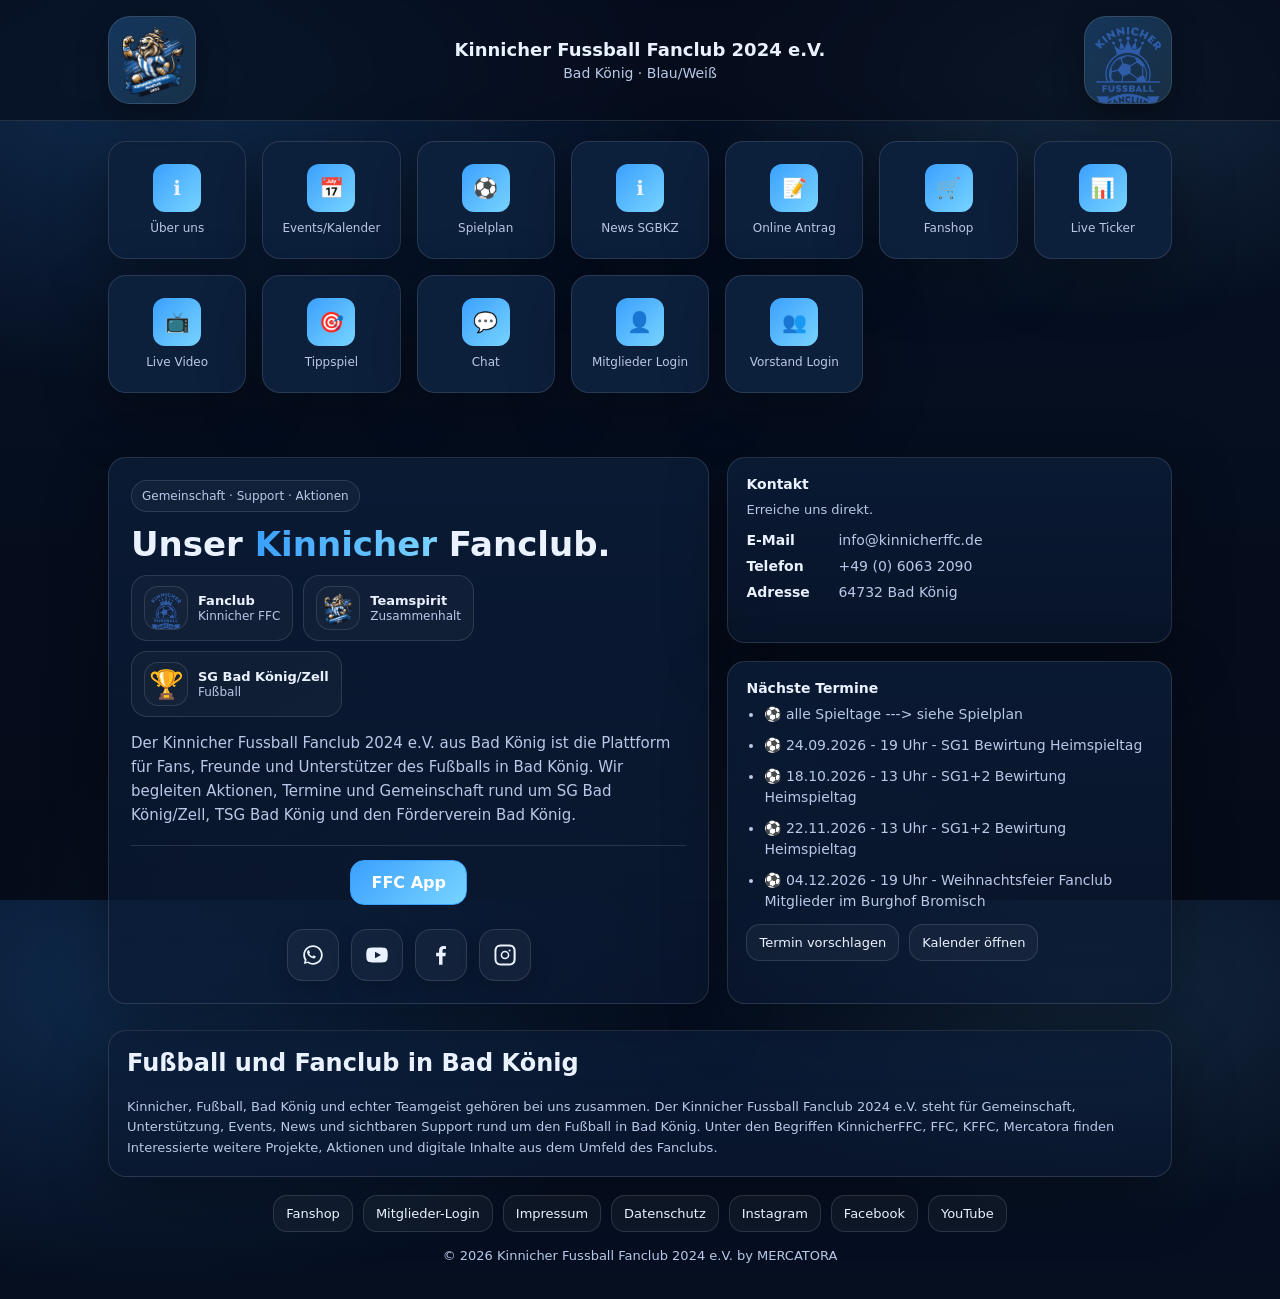
==== commit 637b120b: "Update event details in index.html" ====
--- a/index.html
+++ b/index.html
@@ -841,11 +841,11 @@
               <ul class="list">
                 
                 
-                <li>⚽ 11.09.2026 - 13.09.2026 - Kinnicher Kerb</li>
+                <li>⚽ alle Spieltage ---> siehe Spielplan</li>
                 <li>⚽ 24.09.2026 - 19 Uhr - SG1 Bewirtung Heimspieltag</li>
                 <li>⚽ 18.10.2026 - 13 Uhr - SG1+2 Bewirtung Heimspieltag</li>
                 <li>⚽ 22.11.2026 - 13 Uhr - SG1+2 Bewirtung Heimspieltag</li>
-                <li>⚽ 04.12.2026 - 19 Uhr - Weihnachtsfeier Fanclub im Burghof Bromisch</li>
+                <li>⚽ 04.12.2026 - 19 Uhr - Weihnachtsfeier Fanclub Mitglieder im Burghof Bromisch</li>
               </ul>
 
               <div style="margin-top:12px; display:flex; gap:10px; flex-wrap:wrap">
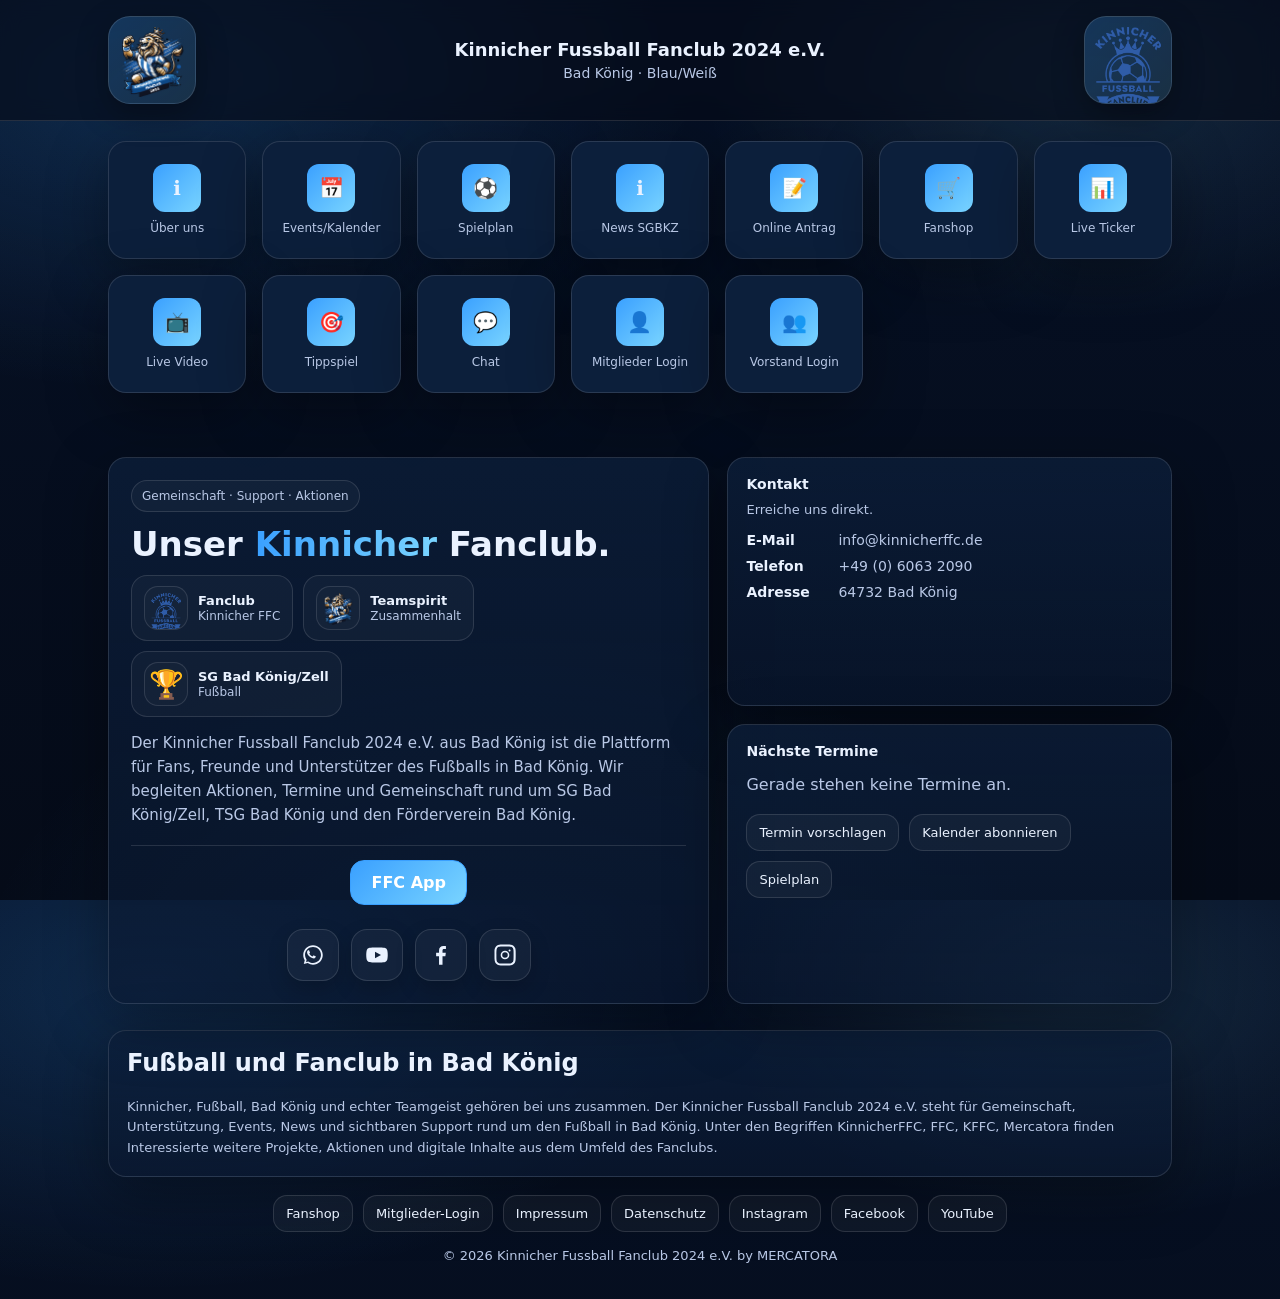
==== commit a6093d37: "Webseite: Spielplan 1a/1b, Kalender-Abo, Termine, Liveticker und Live-Video aus der FFC Kabine; Face" ====
--- a/index.html
+++ b/index.html
@@ -641,6 +641,8 @@
       }
     }
   </style>
+<link rel="stylesheet" href="assets/ffc-kabine.css">
+<script src="assets/ffc-kabine.js" defer></script>
 </head>
 
 <body>
@@ -740,7 +742,7 @@
           <div class="label">Mitglieder Login</div>
         </a>
 
-        <a class="appBtn" href="https://app.vereinsplaner.at/t/aktuelles" target="_blank" rel="noopener">
+        <a class="appBtn" href="https://app.kinnicherffc.de/#vorstand" target="_blank" rel="noopener">
           <div class="icon">👥</div>
           <div class="label">Vorstand Login</div>
         </a>
@@ -838,19 +840,12 @@
 
             <div class="card heroSide">
               <h3>Nächste Termine</h3>
-              <ul class="list">
-                
-                
-                <li>⚽ alle Spieltage ---> siehe Spielplan</li>
-                <li>⚽ 24.09.2026 - 19 Uhr - SG1 Bewirtung Heimspieltag</li>
-                <li>⚽ 18.10.2026 - 13 Uhr - SG1+2 Bewirtung Heimspieltag</li>
-                <li>⚽ 22.11.2026 - 13 Uhr - SG1+2 Bewirtung Heimspieltag</li>
-                <li>⚽ 04.12.2026 - 19 Uhr - Weihnachtsfeier Fanclub Mitglieder im Burghof Bromisch</li>
-              </ul>
+              <div data-ffc="termine" data-limit="5" data-games="2"></div>
 
               <div style="margin-top:12px; display:flex; gap:10px; flex-wrap:wrap">
                 <a class="btn" href="mailto:info@kinnicherffc.de?subject=Termin%20vorschlagen">Termin vorschlagen</a>
-                <a class="btn" href="https://calendar.google.com/calendar/u/1/r?pli=1" target="_blank" rel="noopener">Kalender öffnen</a>
+                <a class="btn" href="events.html#abo">Kalender abonnieren</a>
+                <a class="btn" href="events.html#spielplan">Spielplan</a>
               </div>
             </div>
           </div>
--- a/assets/ffc-kabine.css
+++ b/assets/ffc-kabine.css
@@ -0,0 +1,60 @@
+/* Daten aus der FFC Kabine (app.kinnicherffc.de) – Spiele, Termine, Liveticker, Beiträge */
+.ffc-tabs{display:flex;gap:6px;flex-wrap:wrap;margin:0 0 12px}
+.ffc-tabs button{font:inherit;font-size:14px;font-weight:600;color:var(--muted,#b9c8e6);background:rgba(255,255,255,.06);border:1px solid var(--line,rgba(255,255,255,.12));border-radius:999px;padding:6px 14px;cursor:pointer}
+.ffc-tabs button[aria-pressed="true"]{color:#071428;background:#eaf2ff;border-color:#eaf2ff}
+.ffc-list{display:flex;flex-direction:column;gap:10px}
+.ffc-game{display:grid;grid-template-columns:64px 1fr;gap:12px;align-items:center;padding:12px;border:1px solid var(--line,rgba(255,255,255,.12));border-radius:14px;background:rgba(255,255,255,.04)}
+.ffc-date{text-align:center;line-height:1.1}
+.ffc-date b{display:block;font-size:22px}
+.ffc-date small{display:block;font-size:12px;color:var(--muted,#b9c8e6);text-transform:uppercase;letter-spacing:.06em}
+.ffc-match{display:grid;grid-template-columns:1fr auto;grid-template-areas:"h m" "a m";gap:6px 12px;align-items:center;min-width:0}
+.ffc-team{display:flex;align-items:center;gap:8px;min-width:0;font-weight:600;font-size:15px;line-height:1.25}
+.ffc-team.home{grid-area:h}.ffc-team.away{grid-area:a}
+.ffc-mid{grid-area:m}
+.ffc-team img,.ffc-team .ph{width:34px;height:34px;object-fit:contain;flex:0 0 34px;border-radius:6px}
+.ffc-team .ph{display:inline-flex;align-items:center;justify-content:center;background:rgba(255,255,255,.08);font-size:16px}
+.ffc-mid{text-align:center;min-width:64px;padding-left:12px;border-left:1px solid var(--line,rgba(255,255,255,.12))}
+.ffc-mid b{font-size:20px;letter-spacing:.02em}
+.ffc-mid small{display:block;font-size:12px;color:var(--muted,#b9c8e6)}
+.ffc-meta{grid-column:2;display:flex;flex-wrap:wrap;gap:6px;font-size:12.5px;color:var(--muted,#b9c8e6)}
+.ffc-pill{display:inline-flex;align-items:center;gap:4px;padding:2px 8px;border-radius:999px;border:1px solid var(--line,rgba(255,255,255,.12))}
+.ffc-pill.live{color:#fff;background:#d32f2f;border-color:#d32f2f;font-weight:700}
+.ffc-pill.stream{color:#ffd24d;border-color:#ffd24d}
+.ffc-pill.off{color:#ff8a80;border-color:#ff8a80}
+.ffc-pill.team{color:#071428;background:#eaf2ff;font-weight:700}
+.ffc-empty{color:var(--muted,#b9c8e6);padding:8px 0}
+.ffc-abo{display:flex;flex-wrap:wrap;gap:8px;margin-top:12px}
+.ffc-termin{display:grid;grid-template-columns:64px 1fr;gap:12px;align-items:center;padding:10px 0;border-bottom:1px solid var(--line,rgba(255,255,255,.12))}
+.ffc-termin:last-child{border-bottom:0}
+.ffc-termin .t b{display:block;font-size:15px}
+.ffc-termin .t small{color:var(--muted,#b9c8e6);font-size:13px}
+/* Liveticker */
+.ffc-board{border-radius:18px;padding:16px;background:linear-gradient(160deg,#0f2a52,#071428);border:1px solid var(--line,rgba(255,255,255,.12));margin-bottom:14px}
+.ffc-board .head{display:flex;justify-content:space-between;gap:8px;font-size:12px;letter-spacing:.08em;text-transform:uppercase;color:var(--muted,#b9c8e6);margin-bottom:10px}
+.ffc-board .score{display:grid;grid-template-columns:1fr auto 1fr;align-items:center;gap:10px}
+.ffc-board .side{display:flex;flex-direction:column;align-items:center;gap:6px;text-align:center;font-weight:700;font-size:15px}
+.ffc-board .side img,.ffc-board .side .ph{width:64px;height:64px;object-fit:contain}
+.ffc-board .side .ph{display:flex;align-items:center;justify-content:center;font-size:30px;background:rgba(255,255,255,.08);border-radius:12px}
+.ffc-board .res{font-size:44px;font-weight:900;color:#ffd24d;text-align:center;line-height:1}
+.ffc-board .res small{display:block;font-size:13px;font-weight:600;color:#fff;margin-top:6px}
+.ffc-events{list-style:none;margin:14px 0 0;padding:0;display:flex;flex-direction:column;gap:6px}
+.ffc-events li{display:flex;gap:10px;align-items:center;font-size:14px;padding:6px 10px;border-radius:10px;background:rgba(255,255,255,.05)}
+.ffc-events li.gast{flex-direction:row-reverse;text-align:right}
+.ffc-events li b{min-width:40px}
+.ffc-notify{display:flex;gap:8px;flex-wrap:wrap;align-items:center;margin:4px 0 12px;font-size:13px;color:var(--muted,#b9c8e6)}
+/* Beiträge */
+.ffc-posts{display:grid;grid-template-columns:repeat(auto-fill,minmax(240px,1fr));gap:12px}
+.ffc-post{display:flex;flex-direction:column;border:1px solid var(--line,rgba(255,255,255,.12));border-radius:14px;overflow:hidden;background:rgba(255,255,255,.04);color:inherit;text-decoration:none}
+.ffc-post img{width:100%;aspect-ratio:4/5;object-fit:cover;background:#0c1f3b}
+.ffc-post div{padding:10px 12px;font-size:14px;line-height:1.4}
+.ffc-post small{display:block;color:var(--muted,#b9c8e6);font-size:12px;margin-bottom:4px}
+.ffc-post p{margin:0;display:-webkit-box;-webkit-line-clamp:5;-webkit-box-orient:vertical;overflow:hidden;white-space:pre-line}
+@media (max-width:560px){
+  .ffc-game{grid-template-columns:48px 1fr;padding:10px;gap:8px}
+  .ffc-date b{font-size:18px}
+  .ffc-team{font-size:14px}
+  .ffc-team img,.ffc-team .ph{width:28px;height:28px;flex-basis:28px}
+  .ffc-mid{min-width:52px}
+  .ffc-board .res{font-size:36px}
+  .ffc-board .side img,.ffc-board .side .ph{width:48px;height:48px}
+}
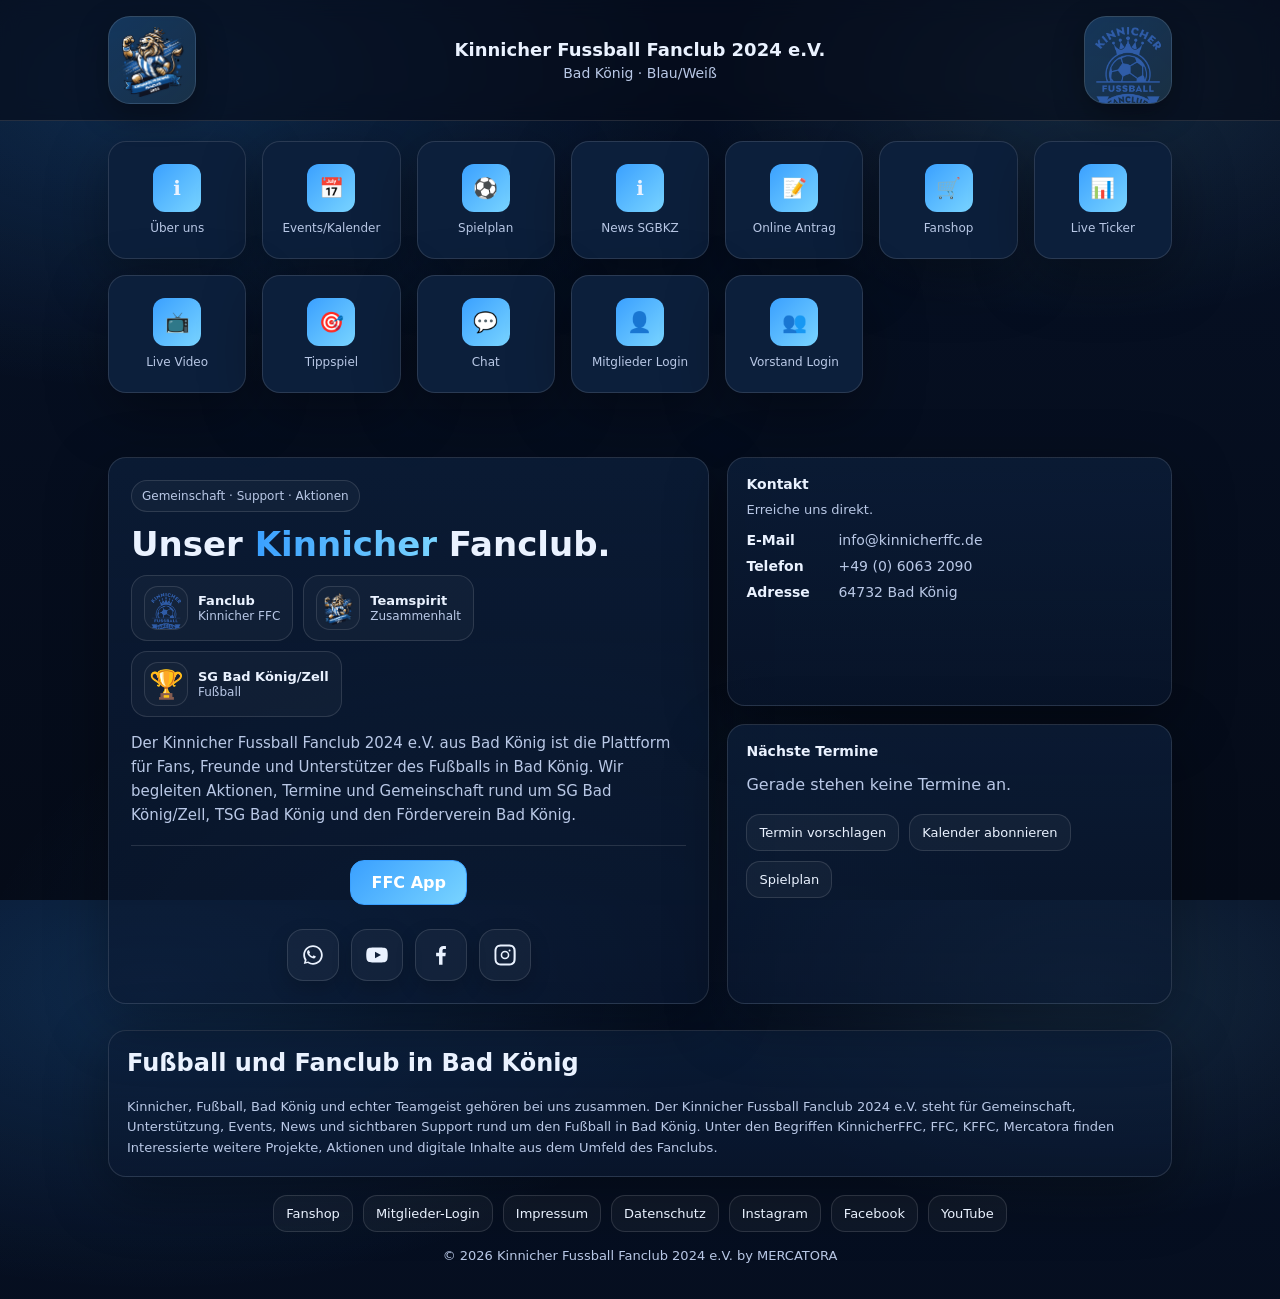
==== commit 97a7d598: "Mobil: Kopfzeile wächst mit (kein Überlappen), Liveticker-Namen umbrechen, Text aktualisiert Co-Auth" ====
--- a/index.html
+++ b/index.html
@@ -582,6 +582,9 @@
 
       .headerCenter h1{font-size:17px}
       .headerCenter span{font-size:12px}
+      .bar{height:auto!important;min-height:var(--headerH);padding-top:8px;padding-bottom:8px}
+      .headerCenter h1{font-size:16px!important;line-height:1.15}
+      .header{background:rgba(7,20,40,.97)!important}
 
       .burger{display:inline-flex}
     }
--- a/assets/ffc-kabine.css
+++ b/assets/ffc-kabine.css
@@ -31,8 +31,9 @@
 /* Liveticker */
 .ffc-board{border-radius:18px;padding:16px;background:linear-gradient(160deg,#0f2a52,#071428);border:1px solid var(--line,rgba(255,255,255,.12));margin-bottom:14px}
 .ffc-board .head{display:flex;justify-content:space-between;gap:8px;font-size:12px;letter-spacing:.08em;text-transform:uppercase;color:var(--muted,#b9c8e6);margin-bottom:10px}
-.ffc-board .score{display:grid;grid-template-columns:1fr auto 1fr;align-items:center;gap:10px}
-.ffc-board .side{display:flex;flex-direction:column;align-items:center;gap:6px;text-align:center;font-weight:700;font-size:15px}
+.ffc-board .score{display:grid;grid-template-columns:minmax(0,1fr) auto minmax(0,1fr);align-items:center;gap:10px}
+.ffc-board .side{display:flex;flex-direction:column;align-items:center;gap:6px;text-align:center;font-weight:700;font-size:15px;min-width:0}
+.ffc-board .side span{overflow-wrap:anywhere;hyphens:auto;max-width:100%}
 .ffc-board .side img,.ffc-board .side .ph{width:64px;height:64px;object-fit:contain}
 .ffc-board .side .ph{display:flex;align-items:center;justify-content:center;font-size:30px;background:rgba(255,255,255,.08);border-radius:12px}
 .ffc-board .res{font-size:44px;font-weight:900;color:#ffd24d;text-align:center;line-height:1}
@@ -56,5 +57,7 @@
   .ffc-team img,.ffc-team .ph{width:28px;height:28px;flex-basis:28px}
   .ffc-mid{min-width:52px}
   .ffc-board .res{font-size:36px}
+  .ffc-board .side{font-size:13.5px}
+  .ffc-events li{font-size:13.5px}
   .ffc-board .side img,.ffc-board .side .ph{width:48px;height:48px}
 }
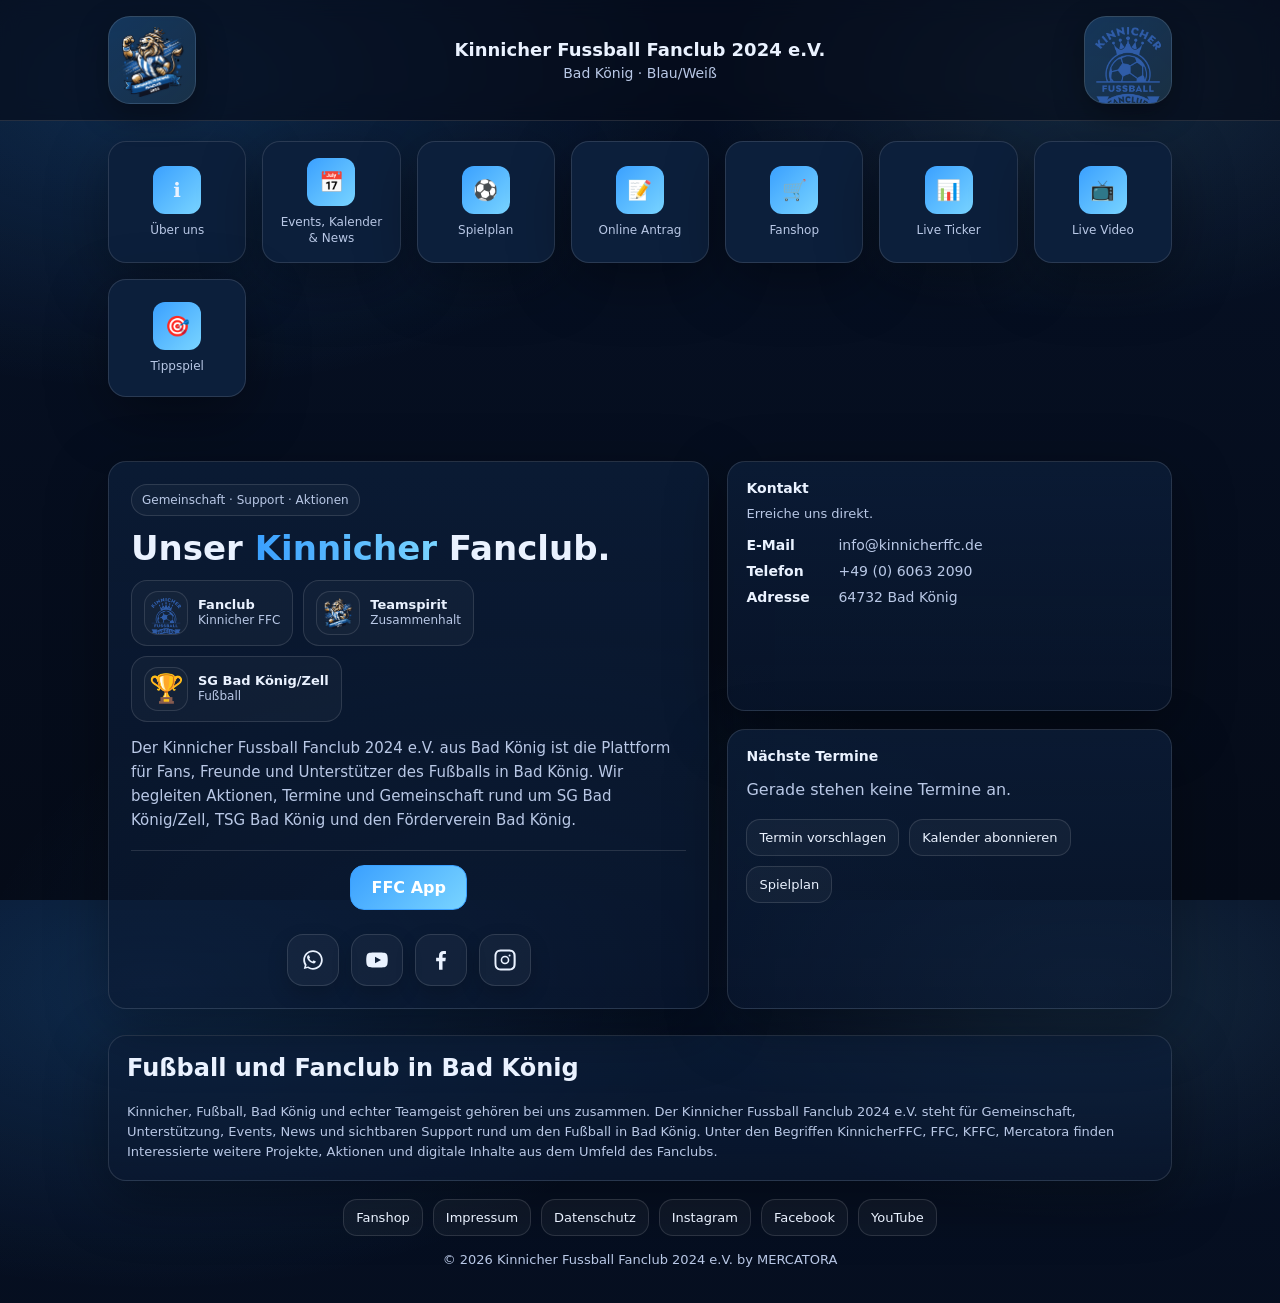
==== commit 3801308e: "Mobile Ansicht verbessern und News in Events integrieren" ====
--- a/index.html
+++ b/index.html
@@ -646,6 +646,7 @@
   </style>
 <link rel="stylesheet" href="assets/ffc-kabine.css">
 <script src="assets/ffc-kabine.js" defer></script>
+<link rel="stylesheet" href="assets/mobile-readable.css">
 </head>
 
 <body>
@@ -674,14 +675,11 @@
 
       <div class="mobilemenu" id="mobilemenu">
         <a href="ueberuns.html">Über uns</a>
-        <a href="events.html">Events</a>
+        <a href="events.html">Events, Kalender &amp; News</a>
         <a href="fupa.html">Spiele + Tabelle</a>
-        <a href="news.html">News</a>
         <a href="membership.html">Mitglied werden</a>
-        <a href="chat.html">Chat</a>
         <a href="livevideo.html">Live Video</a>
         <a href="liveticker.html">Live Ticker</a>
-        <a href="https://app.vereinsplaner.at/t/aktuelles" target="_blank" rel="noopener">Mitglieder-Login</a>
         <a href="legal.html">Impressum</a>
       </div>
     </div>
@@ -697,7 +695,7 @@
 
         <a class="appBtn" href="events.html">
           <div class="icon">📅</div>
-          <div class="label">Events/Kalender</div>
+          <div class="label">Events, Kalender &amp; News</div>
         </a>
 
         <a class="appBtn" href="fupa.html">
@@ -705,11 +703,6 @@
           <div class="label">Spielplan</div>
         </a>
 
-        <a class="appBtn" href="news.html">
-          <div class="icon">ℹ️</div>
-          <div class="label">News SGBKZ</div>
-        </a>
-
         <a class="appBtn" href="membership.html">
           <div class="icon">📝</div>
           <div class="label">Online Antrag</div>
@@ -733,21 +726,6 @@
         <a class="appBtn" href="https://www.kicktipp.de/kinnicher-fussball-fanclub/" target="_blank" rel="noopener">
           <div class="icon">🎯</div>
           <div class="label">Tippspiel</div>
-        </a>
-
-        <a class="appBtn" href="chat.html">
-          <div class="icon">💬</div>
-          <div class="label">Chat</div>
-        </a>
-
-        <a class="appBtn" href="https://app.vereinsplaner.at/t/aktuelles" target="_blank" rel="noopener">
-          <div class="icon">👤</div>
-          <div class="label">Mitglieder Login</div>
-        </a>
-
-        <a class="appBtn" href="https://app.kinnicherffc.de/#vorstand" target="_blank" rel="noopener">
-          <div class="icon">👥</div>
-          <div class="label">Vorstand Login</div>
         </a>
       </div>
 
@@ -874,7 +852,6 @@
       <div style="text-align:center">
         <div class="footLinks">
           <a class="btn" href="https://shop.teamshirts.de/kickerinkoenigshop/collection/7206" target="_blank" rel="noopener">Fanshop</a>
-          <a class="btn" href="https://app.vereinsplaner.at/t/aktuelles" target="_blank" rel="noopener">Mitglieder-Login</a>
           <a class="btn" href="legal.html">Impressum</a>
           <a class="btn" href="legal.html#datenschutz">Datenschutz</a>
           <a class="btn" href="https://www.instagram.com/kinnicher_ffc/" target="_blank" rel="noopener">Instagram</a>
--- a/assets/mobile-readable.css
+++ b/assets/mobile-readable.css
@@ -0,0 +1,11 @@
+/* Bessere Lesbarkeit auf kleinen Bildschirmen */
+@media (max-width: 650px) {
+  body { font-size: 16px; line-height: 1.5; }
+  p, li, .btn, .appBtn .label, .mobilemenu a, .heroText, .heroSide p,
+  .heroSide h3, .kv .row, .list, .ffc-team, .ffc-termin .t b,
+  .ffc-post div, .card p, input, select, textarea, button { font-size: 16px; }
+  .ffc-meta, .ffc-date small, .ffc-mid small, .ffc-termin .t small,
+  .ffc-post small, .copy, .heroBadge .btxt span { font-size: 14px; }
+  .ffc-team span, .ffc-termin .t { overflow-wrap: anywhere; }
+  .ffc-posts { grid-template-columns: repeat(auto-fit, minmax(min(100%, 240px), 1fr)); }
+}
